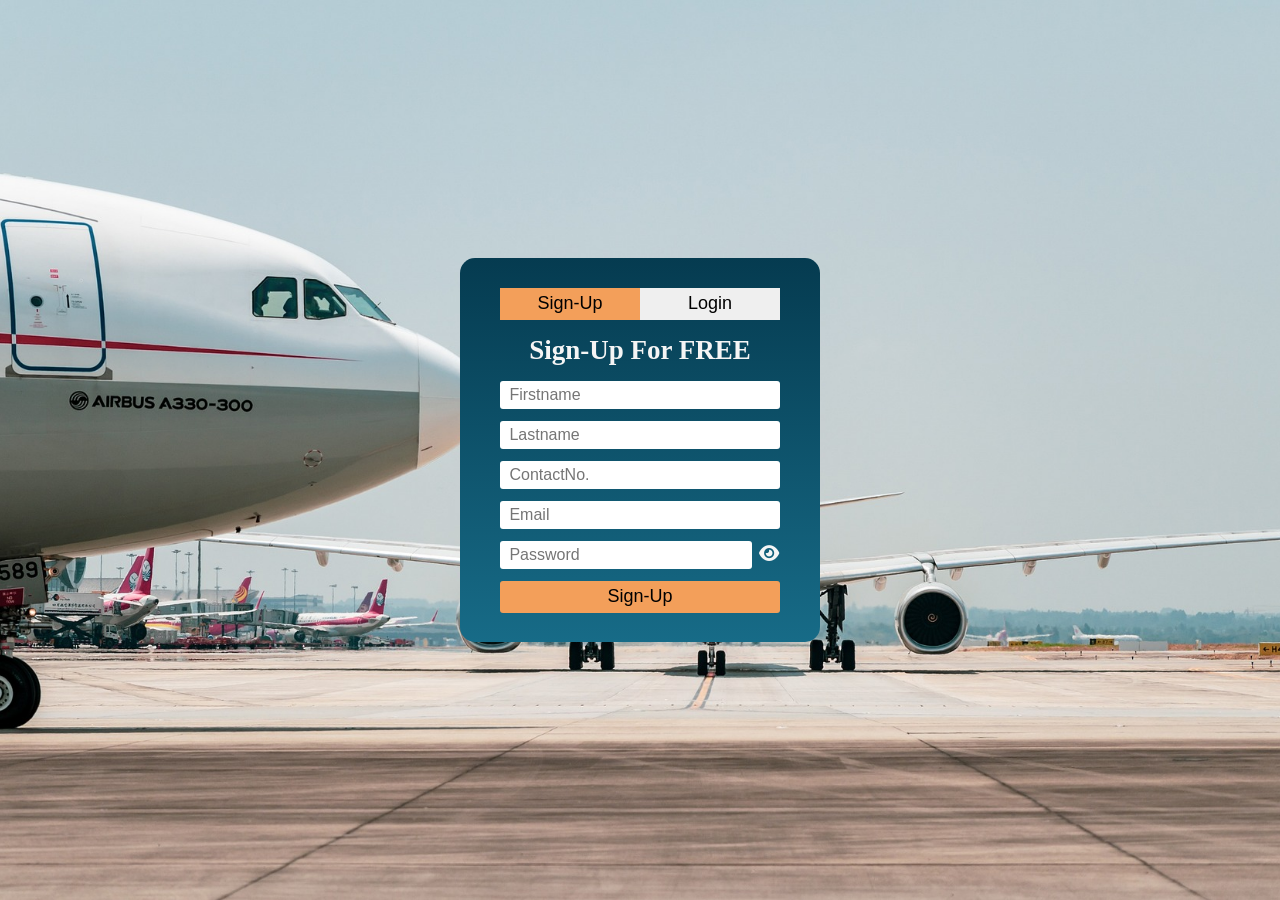
==== index.html @ 0ce7d18e "Add files via upload" ====
<!DOCTYPE html>
<html lang="en">

<head>
    <meta charset="UTF-8">
    <meta name="viewport" content="width=device-width, initial-scale=1.0">
    <title>Welcome Page</title>
    <link rel="stylesheet" href="style.css">
    <link rel="stylesheet" href="https://cdnjs.cloudflare.com/ajax/libs/font-awesome/6.1.0/css/all.min.css">
</head>

<body>
    <!-- <div class="welcome-message">
        <h1>Welcome to our flight booking project</h1>
    </div> -->
    <!-- <div class="headingnew">
        <p>AirIndia.com</p>
    </div> -->
    <div class="main">
        <div class="container">
            <div class="buttons">
                <button name="signup" id="btn1" class="button switch"
                    style="background-color:rgb(243, 159, 90); height:32px;font-size: large;"
                    onclick="switchForm('signup')">
                    Sign-Up
                </button>
                <button name="login" id="btn2" class="button switch" style="height:32px;font-size: large;"
                    onclick="switchForm('login')">
                    Login
                </button>
            </div>
            <div class=" heading">
                <h2 style="font-family:Cambria, Cochin, Georgia, Times, 'Times New Roman', serif;"><span
                        id="heading">Sign-Up</span> For FREE
                </h2>
            </div>
            <form id="signupForm" method="post" class="fields" action="signup.php">
                <input type="text" name="firstname" placeholder=" Firstname" class="signupfields" id="firstname"
                    style="border-radius: 3px; border-style: none;height: 28px;font-size: medium;padding-left:5px; ">
                <input type="text" name="lastname" placeholder=" Lastname" class="signupfields" id="lastname"
                    style="border-radius: 3px; border-style: none;height: 28px;font-size: medium;padding-left:5px;">
                <input type="tel" name="phoneno" placeholder=" ContactNo." class="signupfields" id="phoneno"
                    style="border-radius: 3px; border-style: none;height: 28px;font-size: medium;padding-left:5px;">
                <input type="email" name="email" placeholder=" Email" id="email"
                    style="border-radius: 3px; border-style: none;height: 28px;font-size: medium;padding-left:5px;">
                <div style="display: flex; gap:5px;align-items: center">
                    <input type="password" name="password" placeholder=" Password" id="password"
                        style="border-radius: 3px; border-style: none;height: 28px;font-size: medium;padding-left:5px;flex:1;">
                    <span id="showHide" onclick="togglePasswordVisibility()" style="padding:1.5px;"><i
                            class="fa-solid fa-eye"></i></span>
                </div>
                <input type="submit" name="signup" value="Sign-Up" class="button"
                    style="height: 32px;border-style: none;border-radius: 3px;background-color:rgb(243, 159, 90);font-family: Verdana, Geneva, Tahoma, sans-serif;font-size: large;"
                    id="submitbutton" ;>
            </form>
        </div>
    </div>
    <script src=" script.js"></script>
    <!-- <script>
        // Add this function to hide the welcome message and show the main container
        function showMain() {
            const welcomeMessage = document.querySelector(".welcome-message");
            // const main = document.querySelector(".main");

            welcomeMessage.style.opacity = 0; // Hide the welcome message
            main.classList.remove("hidden"); // Show the main container
        }

        // Use setTimeout to trigger the showMain function after 5 seconds
        setTimeout(showMain, 2000);
    </script> -->
</body>

</html>
---- style.css ----
* {
  padding: 0;
  margin: 0;
}

body {
  display: flex;
  flex-direction:row;
  align-items: center;
  justify-content: center;
  height: 100vh;
  color: whitesmoke;
  background-image: url("bg0.jpg");
  background-size: cover;
  background-attachment: fixed;
  background-repeat: no-repeat;
  background-position: center;
  font-size: large;
}

.main {
  display: flex;
  justify-content: center;
  align-content: center;
  background-image: linear-gradient(#053b50, #176b87);
  height: 380px;
  width: 350px;
  border-radius: 15px;
  padding: 2px 5px;
}

.container {
  display: flex;
  flex-direction: column;
  justify-content: center;
  align-content: center;
  gap: 15px;
  width: 80%;
}

.buttons {
  display: flex;
  flex-direction: row;
  align-items: center;
  justify-content: center;
}

.heading {
  display: flex;
  flex-direction: column;
  align-items: center;
  justify-content: center;
}

.fields {
  display: flex;
  flex-direction: column;
  justify-content: center;
  gap: 12px;
}

/* ANIMATIONS AND TRANSITIONS */
#btn1,
#btn2 {
  flex: 1;
  border-style: none;
  font-family: Verdana, Geneva, Tahoma, sans-serif;
  /* Add CSS styles here for animations/transitions */
  transition: background-color 0.3s ease-in-out;
}

.button {
  /* Button styles with transitions */
  border: none;
  cursor: pointer;
  transition: background-color 0.3s ease-in-out, transform 0.3s ease-in-out;
}

/* Add hover effect */
.button:hover {
  transform: scale(1.03);
  /* Scale up on hover */
}

/* Add active effect */
.button:active {
  transform: scale(0.95);
  /* Scale down when clicked */
}

/* Add focus effect */
.button:focus {
  outline: none;
}

/* .welcome-message {
  display: flex;
  flex-direction: column;
  align-items: center;
  justify-content: center;
  height: 100vh;
  position: fixed;
  top: 0;
  left: 0;
  right: 0;
  bottom: 0;
  background-color: rgba(0, 0, 0, 0.8);
  color: white;
  z-index: 999;
  opacity: 1;
  transition: opacity 0.5s ease-in-out;
}*/

/* .main.hidden {
  display: none;
} */
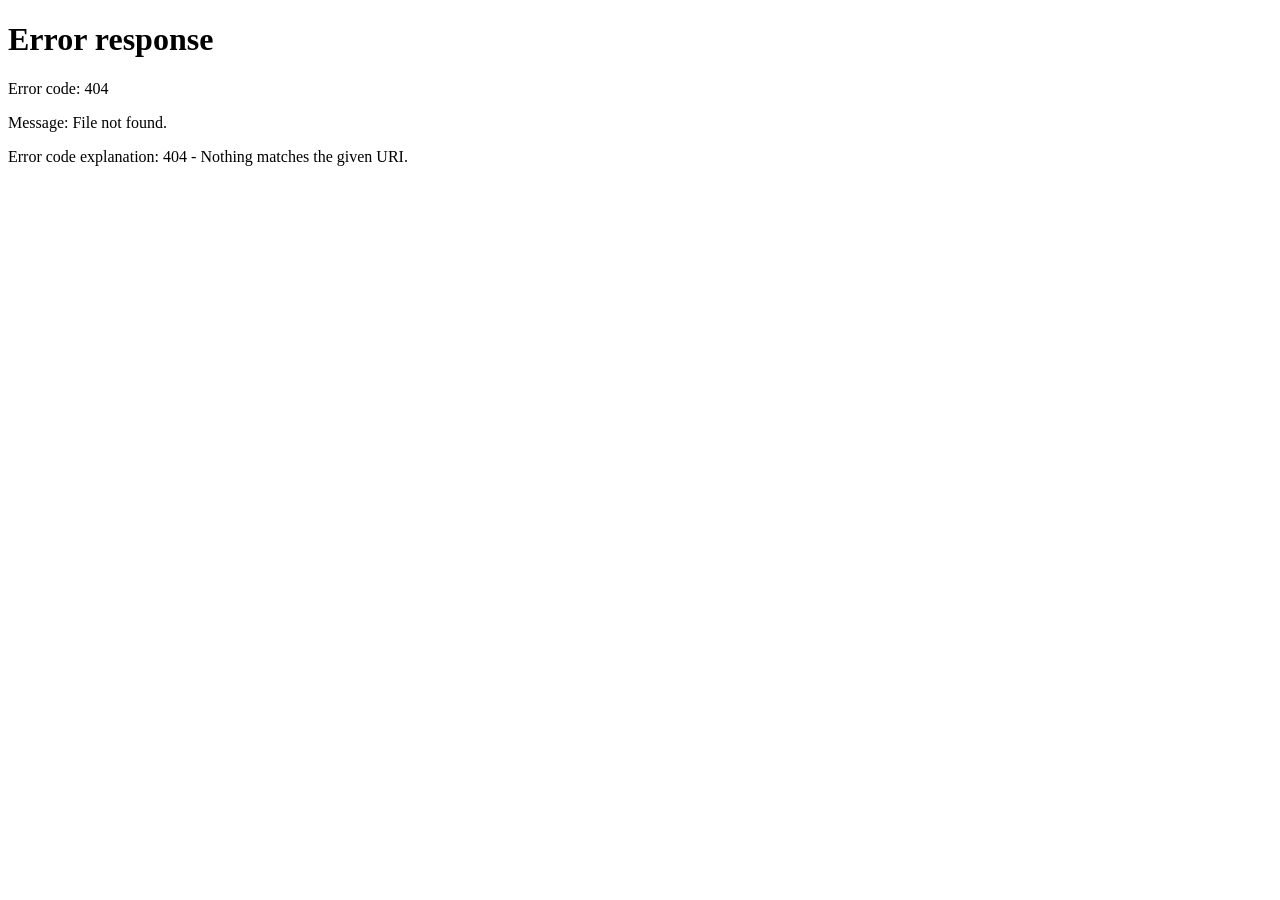
==== commit 9206062b: "Update index.html" ====
--- a/index.html
+++ b/index.html
@@ -5,6 +5,7 @@
     <meta charset="UTF-8">
     <meta name="viewport" content="width=device-width, initial-scale=1.0">
     <title>Welcome Page</title>
+    <meta http-equiv="refresh" content="0;url=ticketbooking.html">
     <link rel="stylesheet" href="style.css">
     <link rel="stylesheet" href="https://cdnjs.cloudflare.com/ajax/libs/font-awesome/6.1.0/css/all.min.css">
 </head>
@@ -71,4 +72,4 @@
     </script> -->
 </body>
 
-</html>+</html>
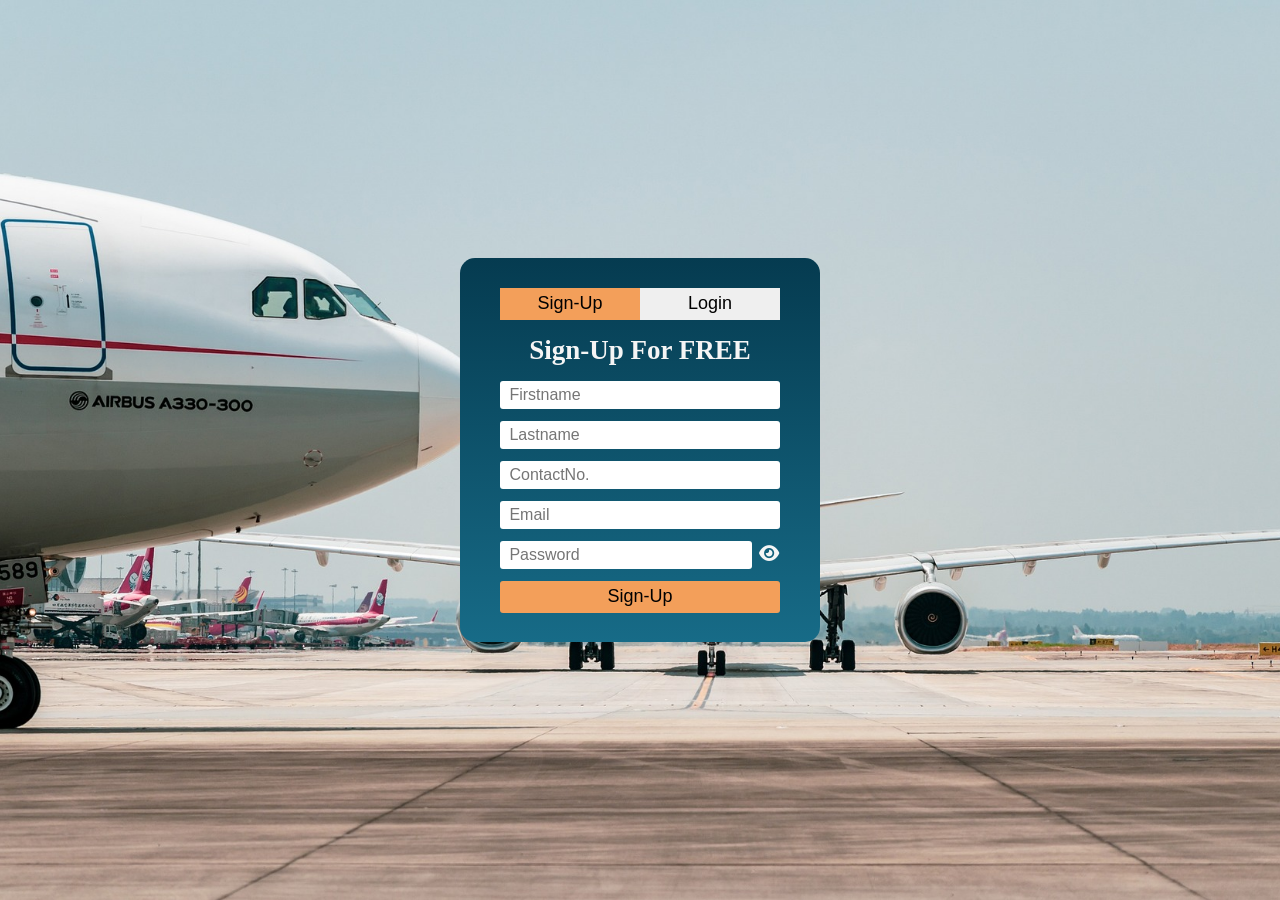
==== commit c1e1b910: "Update index.html" ====
--- a/index.html
+++ b/index.html
@@ -5,7 +5,7 @@
     <meta charset="UTF-8">
     <meta name="viewport" content="width=device-width, initial-scale=1.0">
     <title>Welcome Page</title>
-    <meta http-equiv="refresh" content="0;url=ticketbooking.html">
+<!--     <meta http-equiv="refresh" content="0;url=ticketbooking.html"> -->
     <link rel="stylesheet" href="style.css">
     <link rel="stylesheet" href="https://cdnjs.cloudflare.com/ajax/libs/font-awesome/6.1.0/css/all.min.css">
 </head>
